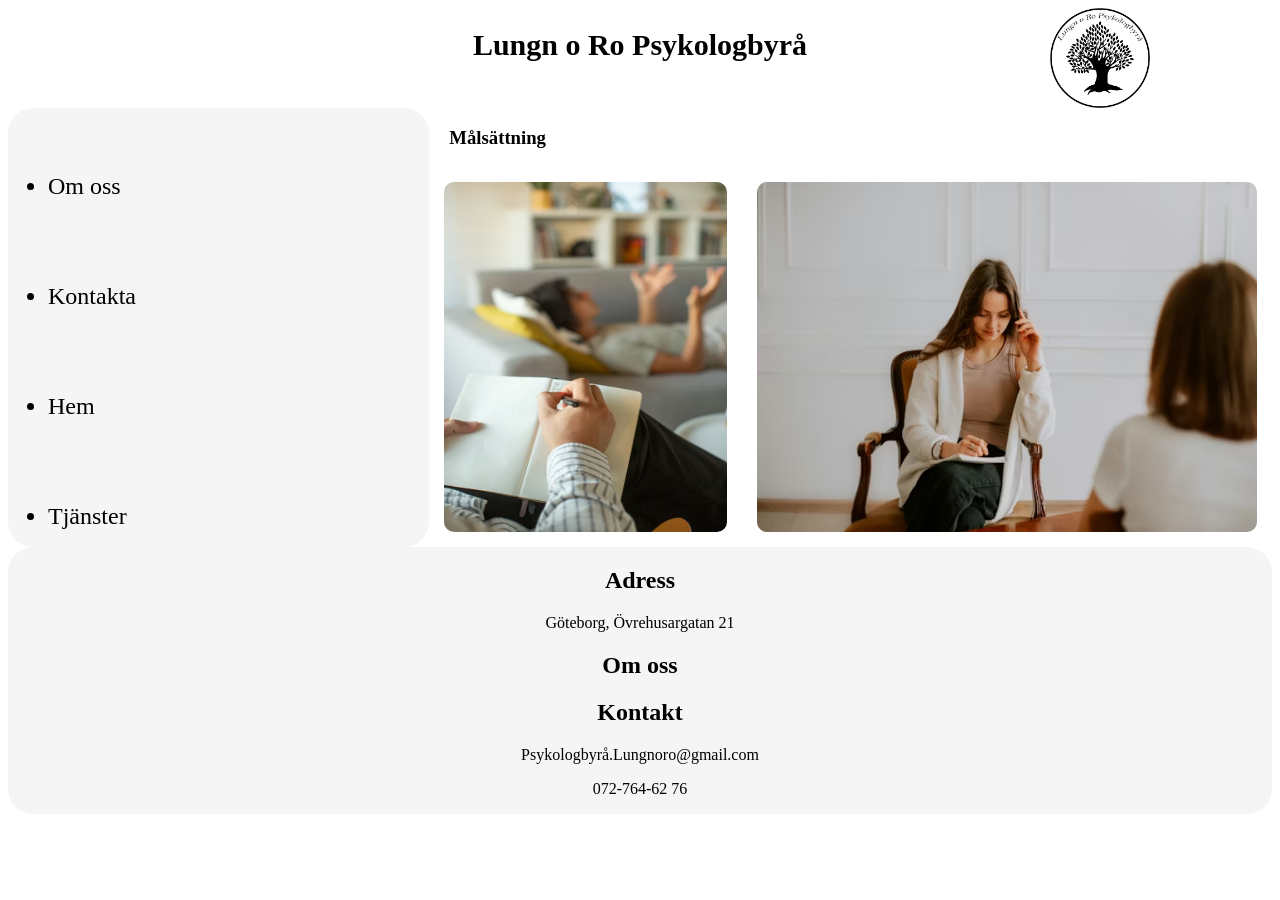
==== Hem.html @ ed2ce93e "version kontakter" ====
<!DOCTYPE html>
<html lang="en">
<head>
  <meta charset="UTF-8">
  <meta name="viewport" content="width=device-width, initial-scale=1.0">
  <link rel="stylesheet" href="css/style.css">
  <link href="https://fonts.googleapis.com/icon?family=Material+Icons"
      rel="stylesheet">
  <title>Hem</title>
</head>
<body>


    <nav class="menu">

      <ul>
      
        <li><a href="omoss.html">Om oss</a></li>

      <li><a href="kontakt.html">Kontakta</a></li>

      <li><a href="Hem.html">Hem</a></li>

      <li><a href="tjänster.html">Tjänster</a></li>

      </ul>
  
    </nav>

    <div class="fade-layer"></div>


    <div id="wrapper">



      <header id="hd1">

        <div></div>

        <h1>Lungn o Ro Psykologbyrå</h1> 
        
        <img src="img/WU-logga.png">

        <div class="menu-button", onclick="showMenu()">
        <i class="material-icons">menu</i>
      </div>
      
      </header>

      <nav id="nav1">
        <ul>
        <li><a href="omoss.html">Om oss</a></li>
        <li><a href="kontakt.html">Kontakta</a></li>
        <li><a href="Hem.html">Hem</a></li>
        <li><a href="tjänster.html">Tjänster</a></li>
        </ul> 

        <img src="img/photo-1676391544206-20a32cf545ff.avif">

      </nav>

      <main id="mn1">
        <h3>Målsättning</h3>
        <p>Lorem ipsum dolor sit amet consectetur adipisicing elit. Mollitia possimus nisi, repudiandae, quod corporis temporibus eos iste assumenda culpa, harum nostrum. Obcaecati laboriosam quos qui temporibus modi adipisci quisquam praesentium dolorum architecto, esse mollitia nisi cum perferendis id dolores quam soluta ipsa? Quaerat neque architecto, ipsam magnam culpa nihil dolorem!</p>
        <img src="img/photo-1520262494112-9fe481d36ec3.avif">
      </main>

      <section id="sc1">
        <img src="img/premium_photo-1664378617417-f317789ffc93.avif">
        <img src="img/premium_photo-1665990292881-6adfe20470d8.avif">
      </section>

      <footer id="ft1">
        <h2>Adress</h2>
        <p>Göteborg, Övrehusargatan 21</p>
  
        <a href="omoss.html">
          <h2>Om oss</h2>
        </a>
        
        <h2>Kontakt</h2>
        <p>Psykologbyrå.Lungnoro@gmail.com</p>
        <p>072-764-62 76</p>
      </footer>

    </div>
  <script src="js/main.js"></script>
</body>
</html>
---- css/style.css ----
/* generell css */

 @font-face {
  font-family: 'Material Icons';
  font-style: normal;
  font-weight: 400;
  src: url('./font/flUhRq6tzZclQEJ-Vdg-IuiaDsNc.woff2') format('woff2');
}


.wrapper {

}

#hd1 {
    grid-area: hd1;
    background-color: white;
    font-size: 0.7rem;
    display: flex;
    justify-content: space-between;
}

#hd1 img {
    width: 50px;
    height: 50px;
}


#nav1 {
    grid-area: nav1;
    background-color: whitesmoke;
}

#mn1 {
    grid-area: mn1;
    background-color: white;
}

#sc1 {
    grid-area: sc1;
    background-color: white;
}

#ft1 {
    grid-area: ft1;
    background-color: whitesmoke;
}

#ft1 a {
    text-decoration: none;
    color: black;
}

#ft2 {
    grid-area: ft1;
    background-color: whitesmoke;
}

#ft2 a {
    text-decoration: none;
    color: black;
}








/* telefon bara! */
@media screen and (max-width:500px) {

    .menu {
        height: 100vh;
        width: 80vw;
        background-color: whitesmoke;
        position: fixed;
        top: 0;
        left: -90vw;
        transition: left 0.3s;
        box-shadow: 10px 0px 21px -10px;
        z-index: 10;
    }

    .menu ul {
        display: flex;
        flex-direction: column;
        justify-content: space-around;
    }

    .menu a {
    text-decoration: none;
    color: black;
    font-size: 1.5rem;
}

.menu {
    display: flex;
    justify-content: center;
}

    .menu-button {
        cursor: pointer;
        display: inline;
    }

    


.material-icons {
  font-family: 'Material Icons';
  font-weight: normal;
  font-style: normal;
  font-size: 2.5rem;
  line-height: 1;
  letter-spacing: normal;
  text-transform: none;
  display: inline-block;
  white-space: nowrap;
  word-wrap: normal;
  direction: ltr;
  -webkit-font-smoothing: antialiased;

}

    .show {
        left: 0;
    }

    .fade-layer {
        position: fixed;
        top: 0;
        left: 0;
        right: 0;
        bottom: 0;
        background-color: rgba(0,0,0,0.5);
        display: none;
        z-index: 5;
    }
    
    .visible {
        display: block;
    }

    #wrapper {
        display: grid;
        grid-template-areas:
        "hd1"
        "nav1"
        "mn1"
        "sc1"
        "ft1";
        grid-template-rows: auto 2fr 2fr 2fr 1fr;
        max-width: 100vw;
    }

    #nav1 li {
        display: none;
    }

    #nav1 img {
        width: 100%;
        height: 98%;
        gap: 15px;
        border-radius: 15px;
        object-fit: cover;
    }

    #mn1 img {
        width: 100%;
        height: 77%;
        border-radius: 15px;
        object-fit: cover;
    }

    #mn1 h3, p {
        text-align: center;
        line-height: 27px;
        color: #222222;
    }

    #hd1 {
        text-align: left;
        padding-left: 20px;
        position: sticky;
        top: 0;
        color: #222222;

    }

    #sc1 img {
        object-fit: contain;
        width: 100%;
        border-radius: 15px;
    }
    #ft1 {
        display: flex;
        flex-direction: column;
        justify-content: space-around;
        align-items: center;
    }

    #ft2 {
        display: flex;
        flex-direction: column;
        justify-content: space-around;
        align-items: center;
    }

    #nav2 ul {
        display: none;
    }

    #nav2 h1 {
        text-align: center;
        padding-top: 35px;
        color: #222222;
    }

    #nav2 p {
        text-align: left;
        color: #222222;
    }

    #nav2 h3 {
        padding-top: 75px;
        color: #222222;
    }

    #mn2 h1 {
        display: none;
    }

    #mn2 p {
        text-align: left;
        color: #222222;
    }

    #sc2 p {
        text-align: left;
        color: #222222;
    }

    #nav2 img {
        border-radius: 20px;
    }
    #mn2 img {
        border-radius: 20px;
    }
    #sc2 img {
        border-radius: 20px;
        object-fit: cover;
    }

    #nav3 ul {
        display: none;
    }

    #nav3 h1 {
        text-align: center;
        padding-top: 350px;
        color: #222222;
    }

    #nav3 #box {
        display: none;
        padding-top: 350px;
    }


    #mn3 p {
        text-align: left;
        color: #222222;
    }

    #sc3 p {
        text-align: left;
        color: #222222;
    }

    #sc3 img {
        width: 500px;
        height: 749px;
        object-fit: cover;
    }

    #mn3 img {
        width: 500px;
        height: 749px;
    }

    #sc3 h1 {
        text-align: center;
        padding-bottom: 10px;
        color: #222222;
    }

    #mn3 h1 {
        text-align: center;
        padding-bottom: 10px;
        color: #222222;
    }

    #mn3 {
         padding-bottom: 50px;
    }

    #sc3 {
        padding-bottom: 50px;
    }

    #nav4 img {
        width: 600px;
        height: 860px;
        border-radius: 20px;
    
    }

    #nav4 ul {
        display: none;
    }

    #mn4 {
        display: flex;
        flex-direction: column;
        justify-content: space-evenly;
    }

    #mn4 h1 {
        text-align: center;
    }

    #mn4 form {
        text-align: center;
    }   

    #sc4 {
        display: flex;
        flex-direction: column;
        justify-content: space-evenly;
    }

    #sc4 h2 {
        text-align: center;
         font-size: 1.8rem;
    }

    #sc4 a {
        font-size: 1.2rem;
        text-decoration: none;
        font-weight: bold;
        color: #222222;
        text-align: center;

    }




   


}

/* bara desktop */
@media screen and (min-width:501px) {
    #wrapper {
        display: grid;
        grid-template-areas: 
        "hd1 hd1 hd1"
        "nav1 mn1 mn1"
        "nav1 sc1 sc1"
        "ft1 ft1 ft1";
        grid-template-columns: 1fr 1fr 1fr;
    }

    .menu {
        display: none;
    }

    #hd1 {
        display: flex;
        justify-content: space-around;
    }

    #hd1 h1 {
        font-size: 30px;
        display: flex;
    }

    #hd1 div {
        width: 100px;
        
    }

    #hd1 img {
        width: 100px;
        height: 100px;
        display: flex;
        justify-self: flex-end;
    }

    #hd1 i {
        display: none;
    }

    .menu-button {
        display: none;
    }

    #nav1 ul {
       font-size: 1.5rem;
        color: black;
        height: 100%;
        display: flex;
        flex-direction: column;
        justify-content: space-around;
        
    }

    #nav1 {
        object-fit: cover;
        border-radius: 25px;
        gap: 15px;
    }

    #nav1 a  {
        text-decoration: none;
        color: black;
    }

    #nav1 img {
    display: none;
}

    #mn1 h3 {
        padding-left: 20px;
    }

    #mn1 img {
        display: none;
    }

    #mn1 p {
        padding-left: 20px;
        line-height: 25px;
    }

    #sc1 {
        display: flex;
        justify-content: center;
    }

    #sc1 img {
        width: 500px;
        height: 350px;
        padding: 15px;
        border-radius: 25px;
    }

    #ft1 h2 {
        display: flex;
        flex-direction: row;
        justify-content: space-around;
        
    }

    #ft1 p {
        display: flex;
        flex-direction: row;
        justify-content: space-around;   
    }

    #ft1 {
        border-radius: 25px;
        gap: 15px;
        width: auto;
    }

    #nav2 {
        padding: 10px;
        width: auto;
    }

    #mn2 {
        padding: 10px;
        width: auto;
    } 

    #sc2 {
        padding: 10px;
    }

    #mn2 h3 {

        padding-top: 75px;
    }

    #nav2 h1 {
        display: none;
    }

    #nav2 ul a {
        text-decoration: none;
        color: black;
        padding: 5px;
    }

    #nav2 li {
        font-size: 1.5rem;
        border-radius: 20px;

    }

    #nav2 div {
        background-color: whitesmoke;
        display: inline-block;
        border-radius: 20px;

    }

    #sc2 h3 {
        padding-top: 135px;
    }

    #nav2 img {
        border-radius: 25px;
        height: 749px;
        width: 500px;
        
    }
    #mn2 img {
        border-radius: 25px;
        
    }
    #sc2 img {
       border-radius: 25px; 
       
    }

    #ft2 h2 {
        display: flex;
        flex-direction: row;
        justify-content: space-around;
        
    }

    #ft2 p {
        display: flex;
        flex-direction: row;
        justify-content: space-around;   
    }

    #ft2 {
        border-radius: 25px;
        gap: 15px;
        width: auto;
    }

    #nav3 {
        background-color: whitesmoke;
        padding-right: 15px;
        border-radius: 20px;
    }

    #mn3 h1, h3, h4 {
        padding-left: 20px;
    }

    #nav3 ul {
       font-size: 1.5rem;
        color: black;
        height: 100%;
        display: flex;
        flex-direction: column;
        justify-content: space-evenly;
    }

    #nav3 h1, p {
        display: none;
    }

    #nav3 a {
        text-decoration: none;
        color: #222222;
        font-size: 1.5rem;
    }

    #mn3 img {
        height: 600px;
        width: 500px;
        border-radius: 25px;
        padding: 20px;
    }



    #sc3 img {
        height: 600px;
        width: 500px;
        border-radius: 25px;
        padding: 20px;
    }

    #sc3 h1 {
        padding-left: 20px;
    }

    #ft2 {
    }

    #wrapper {
        overflow-x: hidden;
    }

    #nav4 img {
        display: none;
    }

    #nav4 a {
        text-decoration: none;
        color: #222222;
    }

    #nav4 {
        display: flex;
    }

    #nav4 ul {
        display: flex;
        flex-direction: column;
        justify-content: space-between;
        font-size: 1.5rem;
    }

    #mn4 {
        padding-bottom: 20px;
        padding-top: 5px;
    }

    #sc4 h2 {
        padding-bottom: 25px;
    }

    #sc4 h2 {
        font-size: 2rem;
    }

    #sc4 a {
        text-align: center;
        text-decoration: none;
        color: #222222;
    }

}


/* Om oss-sidan /*
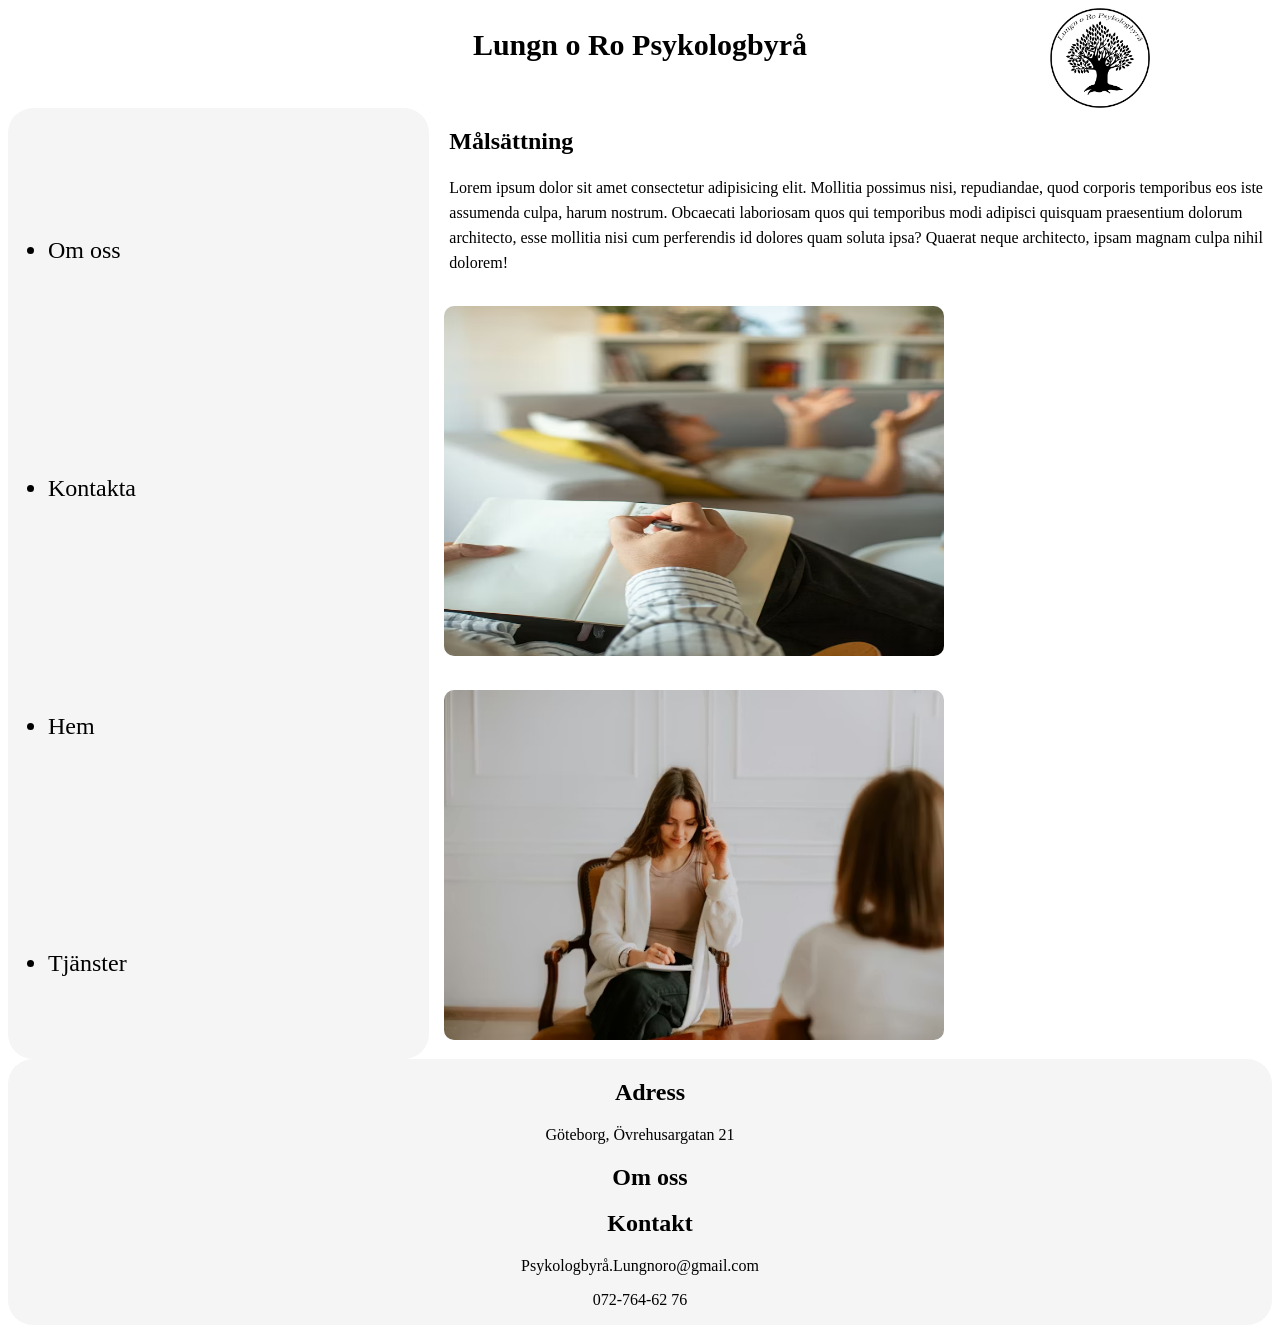
==== commit 07736c0c: "version inlämning" ====
--- a/Hem.html
+++ b/Hem.html
@@ -40,9 +40,9 @@
 
         <h1>Lungn o Ro Psykologbyrå</h1> 
         
-        <img src="img/WU-logga.png">
+        <img src="img/WU-logga.png" alt="logga">
 
-        <div class="menu-button", onclick="showMenu()">
+        <div class="menu-button" onclick="showMenu()">
         <i class="material-icons">menu</i>
       </div>
       
@@ -56,20 +56,23 @@
         <li><a href="tjänster.html">Tjänster</a></li>
         </ul> 
 
-        <img src="img/photo-1676391544206-20a32cf545ff.avif">
+        <img src="img/photo-1676391544206-20a32cf545ff.avif" alt="blommor">
 
       </nav>
 
       <main id="mn1">
-        <h3>Målsättning</h3>
+        <h2>Målsättning</h2>
         <p>Lorem ipsum dolor sit amet consectetur adipisicing elit. Mollitia possimus nisi, repudiandae, quod corporis temporibus eos iste assumenda culpa, harum nostrum. Obcaecati laboriosam quos qui temporibus modi adipisci quisquam praesentium dolorum architecto, esse mollitia nisi cum perferendis id dolores quam soluta ipsa? Quaerat neque architecto, ipsam magnam culpa nihil dolorem!</p>
-        <img src="img/photo-1520262494112-9fe481d36ec3.avif">
+        <img src="img/photo-1520262494112-9fe481d36ec3.avif" alt="tree">
       </main>
 
       <section id="sc1">
-        <img src="img/premium_photo-1664378617417-f317789ffc93.avif">
-        <img src="img/premium_photo-1665990292881-6adfe20470d8.avif">
+        <div>
+        <img src="img/premium_photo-1664378617417-f317789ffc93.avif" alt="sammtal">
+        <img src="img/premium_photo-1665990292881-6adfe20470d8.avif" alt="sammtal 2">
+        </div>
       </section>
+
 
       <footer id="ft1">
         <h2>Adress</h2>
--- a/css/style.css
+++ b/css/style.css
@@ -434,7 +434,7 @@
     display: none;
 }
 
-    #mn1 h3 {
+    #mn1 h2 {
         padding-left: 20px;
     }
 
@@ -445,6 +445,7 @@
     #mn1 p {
         padding-left: 20px;
         line-height: 25px;
+        
     }
 
     #sc1 {
@@ -488,8 +489,16 @@
         width: auto;
     } 
 
+    #mn2 h2 {
+        padding-top: 75px;
+    }
+
     #sc2 {
         padding: 10px;
+    }
+
+    #sc2 h2 {
+        padding-top: 140px;
     }
 
     #mn2 h3 {
@@ -564,7 +573,7 @@
         border-radius: 20px;
     }
 
-    #mn3 h1, h3, h4 {
+    #mn3 h1, h2, h4 {
         padding-left: 20px;
     }
 
@@ -577,7 +586,7 @@
         justify-content: space-evenly;
     }
 
-    #nav3 h1, p {
+    #nav3 h1 {
         display: none;
     }
 
@@ -594,6 +603,10 @@
         padding: 20px;
     }
 
+    #mn3 p {
+        padding: 15px;
+    }
+
 
 
     #sc3 img {
